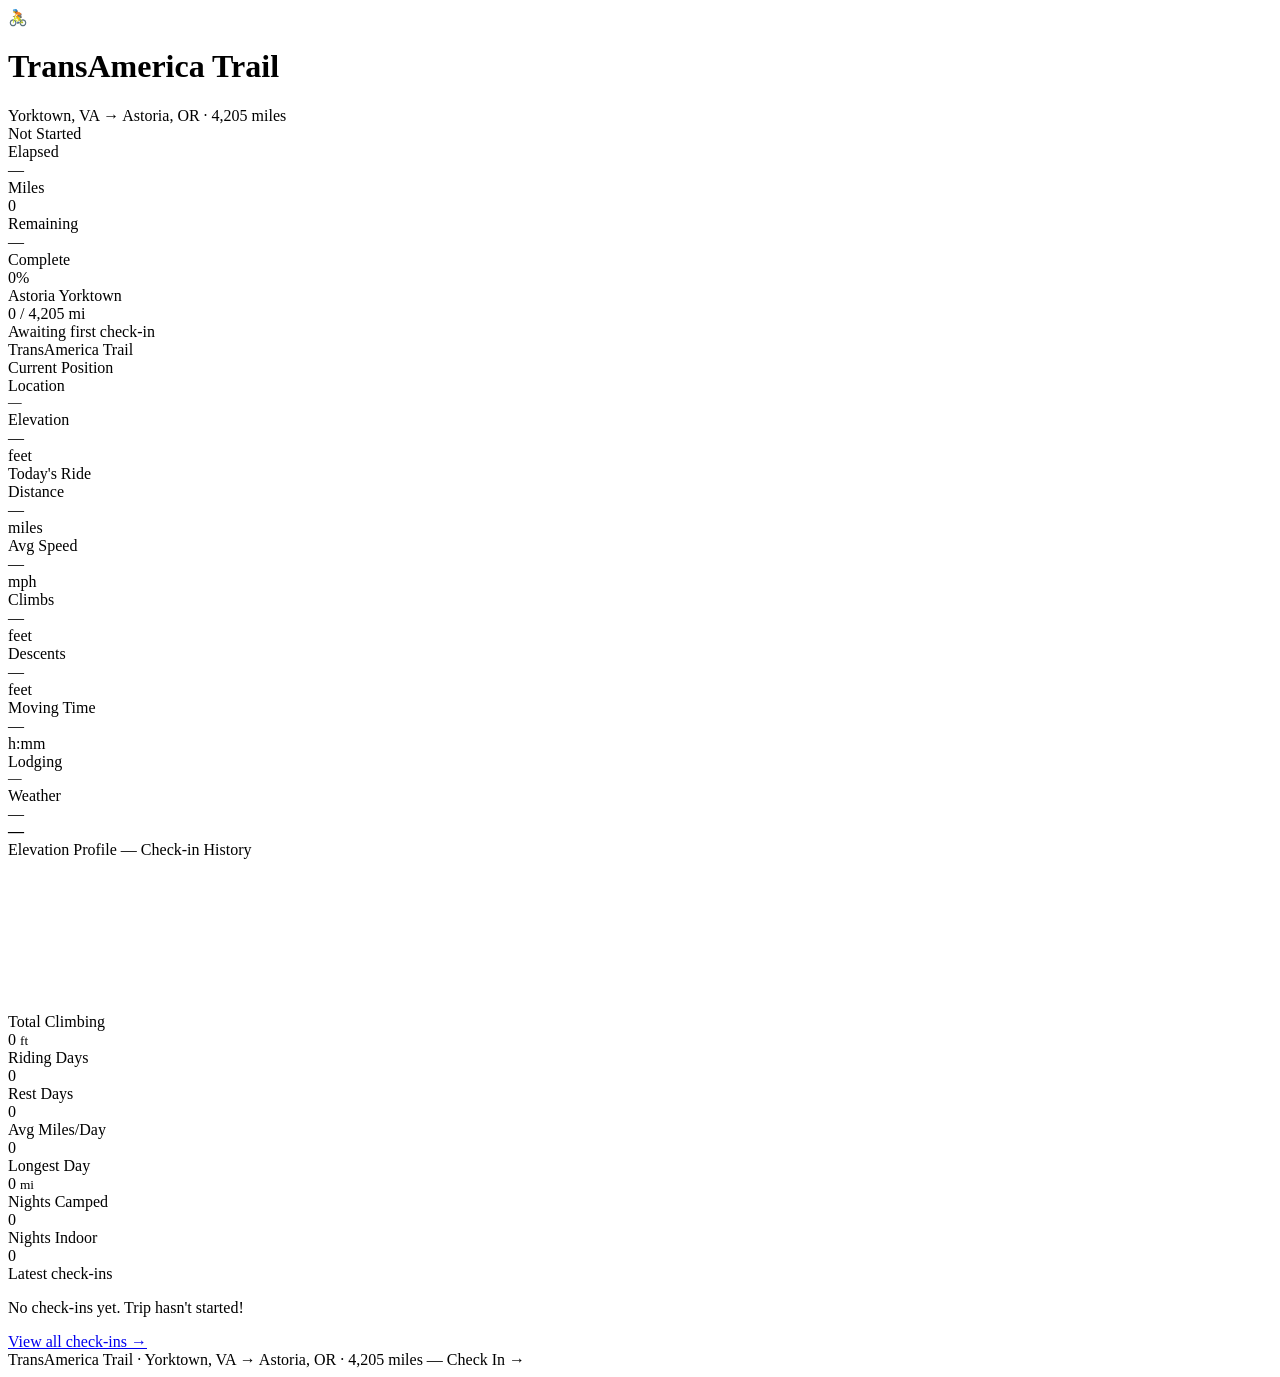
==== frontend/index.html @ 23829dc9 "Remove map +/- buttons from mobile.  Easier to pinch.  Keep them for desktop." ====
<!DOCTYPE html>
<html lang="en">
<head>
  <meta charset="UTF-8">
  <meta name="viewport" content="width=device-width, initial-scale=1.0">
  <title>TransAmerica Trail Tracker</title>
  <link rel="stylesheet" href="/vendor/leaflet.css?v=1776017688">
  <link rel="stylesheet" href="/css/main.css?v=1776024649">
</head>
<body>
<div id="app">

  <!-- ── Header ─────────────────────────────────────────────────────────── -->
  <header>
    <div class="header-left">
      <div class="logo-badge">🚴</div>
      <div class="header-title">
        <h1>TransAmerica Trail</h1>
        <div class="subtitle">Yorktown, VA → Astoria, OR · 4,205 miles</div>
      </div>
    </div>
    <div class="header-right">
      <div class="status-pill">
        <div class="status-dot offline"></div>
        <span>Not Started</span>
      </div>
    </div>
  </header>

  <!-- ── Mission status: key metrics ──────────────────────────────────── -->
  <div id="mission-status">
    <div id="ms-metrics">
      <div class="ms-metric">
        <div class="ms-metric-label">Elapsed</div>
        <div class="ms-metric-value" id="ms-elapsed">—</div>
      </div>
      <div class="ms-metric">
        <div class="ms-metric-label">Miles</div>
        <div class="ms-metric-value" id="ms-miles">0</div>
      </div>
      <div class="ms-metric">
        <div class="ms-metric-label">Remaining</div>
        <div class="ms-metric-value" id="ms-remaining">—</div>
      </div>
      <div class="ms-metric">
        <div class="ms-metric-label">Complete</div>
        <div class="ms-metric-value" id="ms-pct">0%</div>
      </div>
    </div>
  </div>

  <!-- ── Route progress bar ─────────────────────────────────────────────── -->
  <div id="progress-bar-wrap">
    <div class="progress-track">
      <div class="progress-bg"></div>
      <div class="progress-fill" id="progress-fill" style="width:0%"></div>
      <div class="progress-marker" id="progress-marker" style="left:0%"></div>
    </div>
    <div class="progress-endpoints">
      <span>Astoria</span>
      <span>Yorktown</span>
    </div>
    <div class="progress-miles-row">
      <span id="progress-miles">0 / 4,205 mi</span>
    </div>
  </div>

  <!-- ── Main grid: map + sidebar ──────────────────────────────────────── -->
  <div id="main-grid">

    <!-- Map -->
    <div id="map-container">
      <div id="map"></div>
      <div id="map-overlay">
        <div id="map-location-name">Awaiting first check-in</div>
        <div id="map-section-name">TransAmerica Trail</div>
      </div>
    </div>

    <!-- Sidebar -->
    <div id="sidebar">

      <!-- Current position -->
      <div class="panel">
        <div class="panel-title">Current Position</div>
        <div class="metrics-grid">
          <div class="metric full">
            <div class="metric-label">Location</div>
            <div class="metric-value" style="font-size:.85rem" id="tel-location">—</div>
          </div>
          <div class="metric full">
            <div class="metric-label">Elevation</div>
            <div class="metric-value" id="tel-elev">—</div>
            <div class="metric-unit">feet</div>
          </div>
        </div>
      </div>

      <!-- Today's ride -->
      <div class="panel">
        <div class="panel-title">Today's Ride</div>
        <div class="metrics-grid">
          <div class="metric">
            <div class="metric-label">Distance</div>
            <div class="metric-value green" id="tel-today">—</div>
            <div class="metric-unit">miles</div>
          </div>
          <div class="metric">
            <div class="metric-label">Avg Speed</div>
            <div class="metric-value" id="tel-speed">—</div>
            <div class="metric-unit">mph</div>
          </div>
          <div class="metric">
            <div class="metric-label">Climbs</div>
            <div class="metric-value" id="tel-gain">—</div>
            <div class="metric-unit">feet</div>
          </div>
          <div class="metric">
            <div class="metric-label">Descents</div>
            <div class="metric-value" id="tel-loss">—</div>
            <div class="metric-unit">feet</div>
          </div>
          <div class="metric">
            <div class="metric-label">Moving Time</div>
            <div class="metric-value" id="tel-time">—</div>
            <div class="metric-unit">h:mm</div>
          </div>
          <div class="metric">
            <div class="metric-label">Lodging</div>
            <div class="metric-value" style="font-size:.85rem" id="tel-lodging">—</div>
          </div>
        </div>
      </div>

      <!-- Weather -->
      <div class="panel">
        <div class="panel-title">Weather</div>
        <div class="weather-row">
          <div class="weather-temp" id="wx-temp">—</div>
          <div class="weather-detail">
            <strong id="wx-condition">—</strong><br>
            <span id="wx-wind"></span>
          </div>
        </div>
      </div>

    </div><!-- /sidebar -->
  </div><!-- /main-grid -->

  <!-- ── Elevation profile ─────────────────────────────────────────────── -->
  <div id="elevation-wrap">
    <div class="section-title">Elevation Profile — Check-in History</div>
    <canvas id="elevation-chart-canvas"></canvas>
  </div>

  <!-- ── Cumulative stats ──────────────────────────────────────────────── -->
  <div id="cumulative-wrap">
    <div class="cum-stat">
      <div class="cum-label">Total Climbing</div>
      <div class="cum-value" id="cum-climb">0 <small>ft</small></div>
    </div>
    <div class="cum-stat">
      <div class="cum-label">Riding Days</div>
      <div class="cum-value" id="cum-days">0</div>
    </div>
    <div class="cum-stat">
      <div class="cum-label">Rest Days</div>
      <div class="cum-value" id="cum-rest">0</div>
    </div>
    <div class="cum-stat">
      <div class="cum-label">Avg Miles/Day</div>
      <div class="cum-value" id="cum-avg">0</div>
    </div>
    <div class="cum-stat">
      <div class="cum-label">Longest Day</div>
      <div class="cum-value" id="cum-longest">0 <small>mi</small></div>
    </div>
    <div class="cum-stat">
      <div class="cum-label">Nights Camped</div>
      <div class="cum-value" id="cum-camped">0</div>
    </div>
    <div class="cum-stat">
      <div class="cum-label">Nights Indoor</div>
      <div class="cum-value" id="cum-indoor">0</div>
    </div>
  </div>

  <!-- ── Mission log ───────────────────────────────────────────────────── -->
  <div id="log-wrap">
    <div class="section-title">Latest check-ins</div>
    <div id="log-entries">
      <p class="log-empty">No check-ins yet. Trip hasn't started!</p>
    </div>
    <div id="log-footer">
      <a href="/log.html" class="log-more-btn">View all check-ins →</a>
    </div>
  </div>

  <!-- ── Footer ───────────────────────────────────────────────────────── -->
  <footer>
    <span>TransAmerica Trail · Yorktown, VA → Astoria, OR · 4,205 miles</span>
    <span id="last-updated">—</span>
    <span><a href="/checkin.html" style="color:var(--text-dim);text-decoration:none">Check In →</a></span>
  </footer>

</div><!-- /app -->

<script src="/vendor/leaflet.js?v=1776017688"></script>
<script src="/vendor/chart.umd.min.js?v=1776017688"></script>
<script src="/vendor/chartjs-plugin-annotation.min.js?v=1776017688"></script>
<script src="/js/route-data.js?v=1776022326"></script>
<script src="/js/bike-coops.js?v=1776014437"></script>
<script src="/js/waypoints-data.js?v=1776022326"></script>
<script src="/js/helpers.js?v=1776005369"></script>
<script src="/js/dashboard.js?v=1776024040"></script>
</body>
</html>
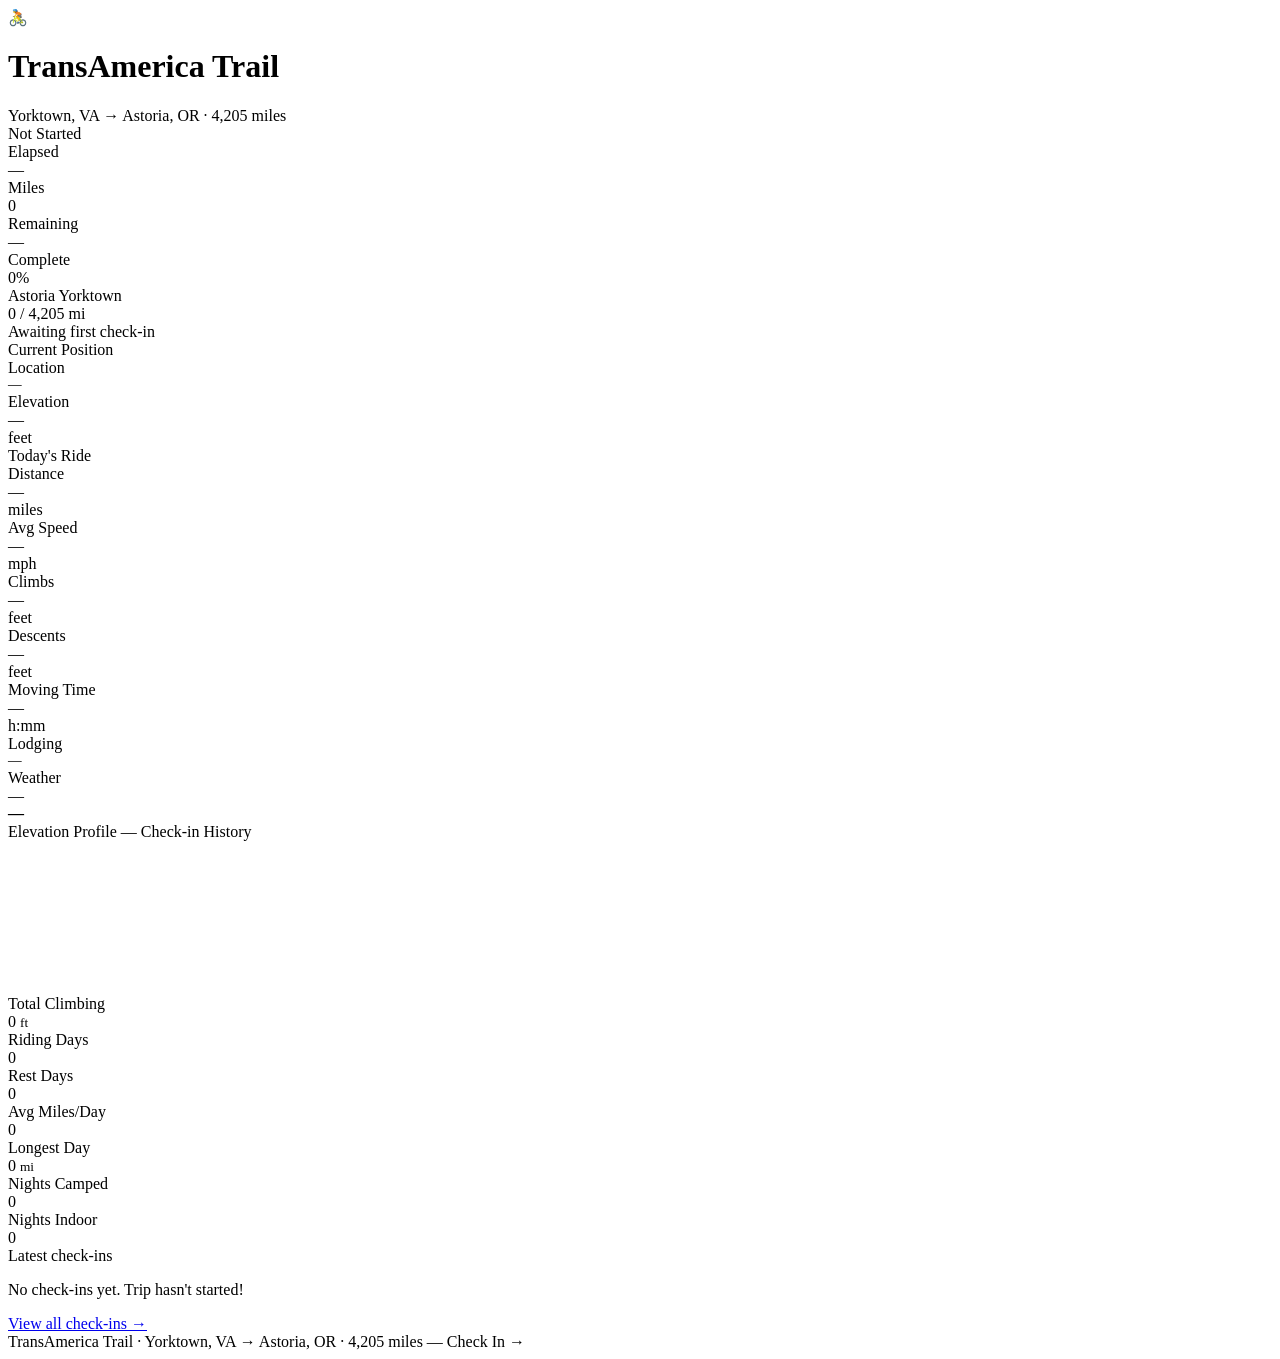
==== commit 440c8471: "Stop displaying the map section name" ====
--- a/frontend/index.html
+++ b/frontend/index.html
@@ -5,7 +5,7 @@
   <meta name="viewport" content="width=device-width, initial-scale=1.0">
   <title>TransAmerica Trail Tracker</title>
   <link rel="stylesheet" href="/vendor/leaflet.css?v=1776017688">
-  <link rel="stylesheet" href="/css/main.css?v=1776024649">
+  <link rel="stylesheet" href="/css/main.css?v=1776025029">
 </head>
 <body>
 <div id="app">
@@ -73,7 +73,6 @@
       <div id="map"></div>
       <div id="map-overlay">
         <div id="map-location-name">Awaiting first check-in</div>
-        <div id="map-section-name">TransAmerica Trail</div>
       </div>
     </div>
 
@@ -212,6 +211,6 @@
 <script src="/js/bike-coops.js?v=1776014437"></script>
 <script src="/js/waypoints-data.js?v=1776022326"></script>
 <script src="/js/helpers.js?v=1776005369"></script>
-<script src="/js/dashboard.js?v=1776024040"></script>
+<script src="/js/dashboard.js?v=1776025035"></script>
 </body>
 </html>
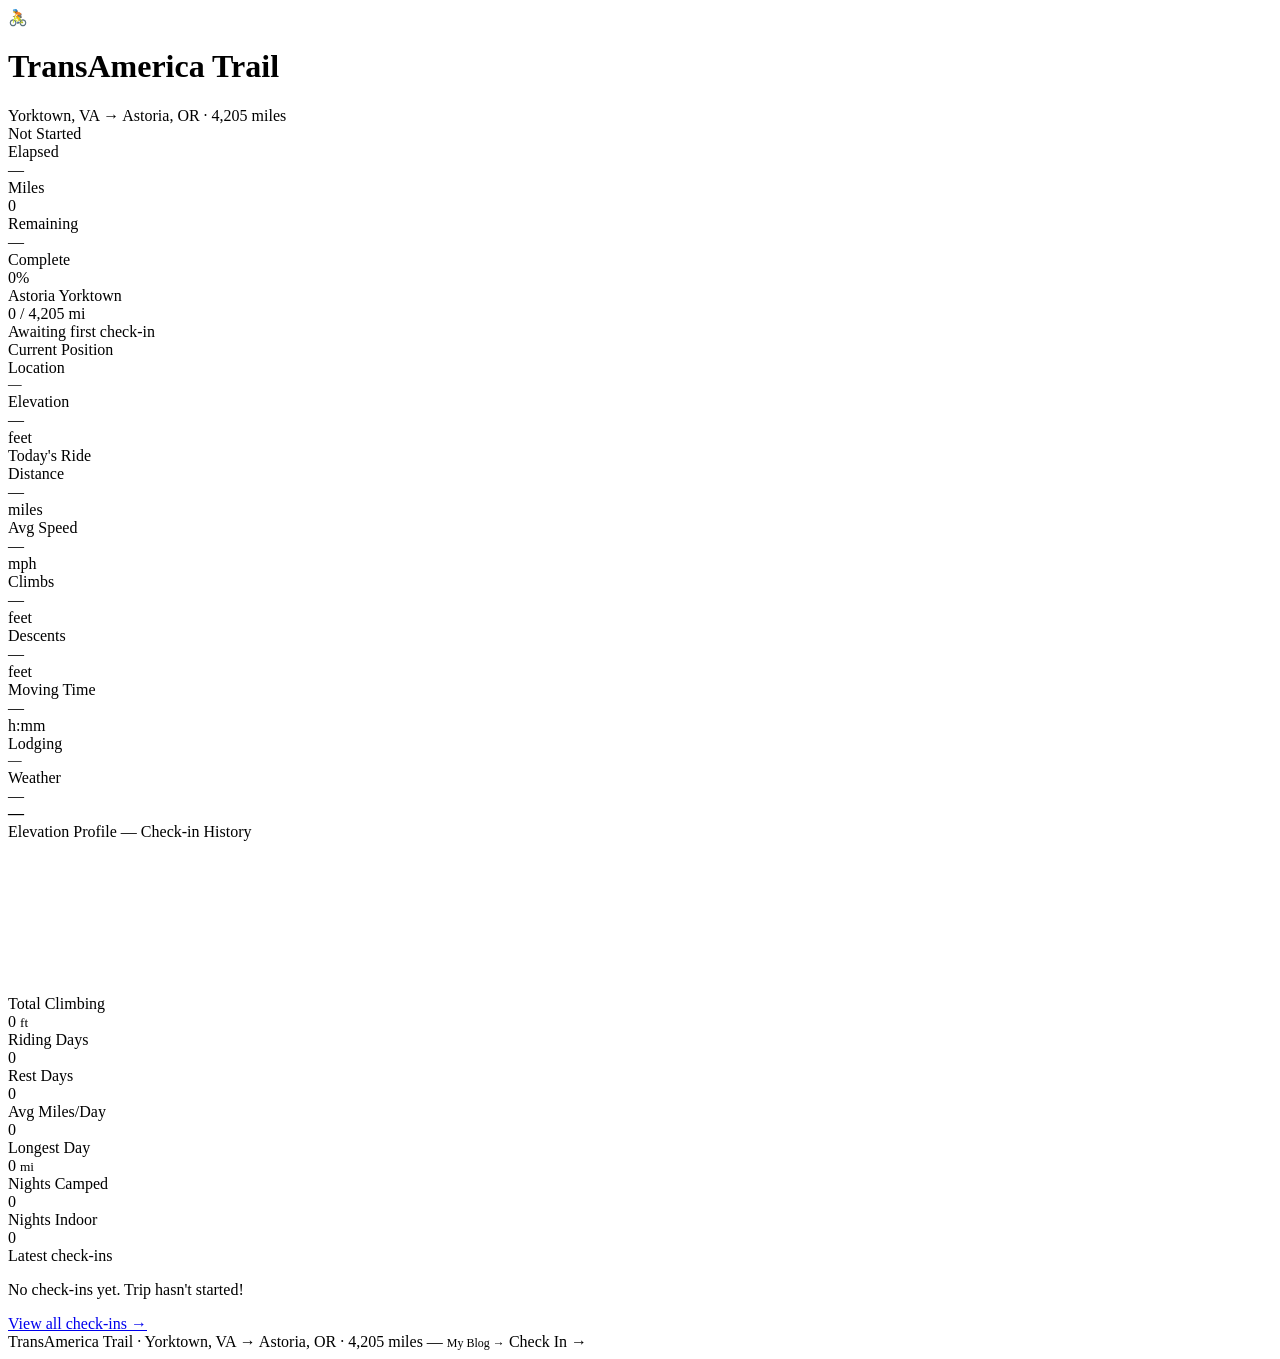
==== commit 6e184c2e: "Add link to blog" ====
--- a/frontend/index.html
+++ b/frontend/index.html
@@ -199,6 +199,7 @@
   <footer>
     <span>TransAmerica Trail · Yorktown, VA → Astoria, OR · 4,205 miles</span>
     <span id="last-updated">—</span>
+    <span><a href="https://bikecoffeetaco.wordpress.com" target="_blank" style="color:var(--accent);text-decoration:none;font-size:0.75rem">My Blog →</a></span>
     <span><a href="/checkin.html" style="color:var(--text-dim);text-decoration:none">Check In →</a></span>
   </footer>
 
@@ -207,10 +208,10 @@
 <script src="/vendor/leaflet.js?v=1776017688"></script>
 <script src="/vendor/chart.umd.min.js?v=1776017688"></script>
 <script src="/vendor/chartjs-plugin-annotation.min.js?v=1776017688"></script>
-<script src="/js/route-data.js?v=1776022326"></script>
+<script src="/js/route-data.js?v=1776027085"></script>
 <script src="/js/bike-coops.js?v=1776014437"></script>
-<script src="/js/waypoints-data.js?v=1776022326"></script>
+<script src="/js/waypoints-data.js?v=1776027085"></script>
 <script src="/js/helpers.js?v=1776005369"></script>
-<script src="/js/dashboard.js?v=1776025035"></script>
+<script src="/js/dashboard.js?v=1776034384"></script>
 </body>
 </html>
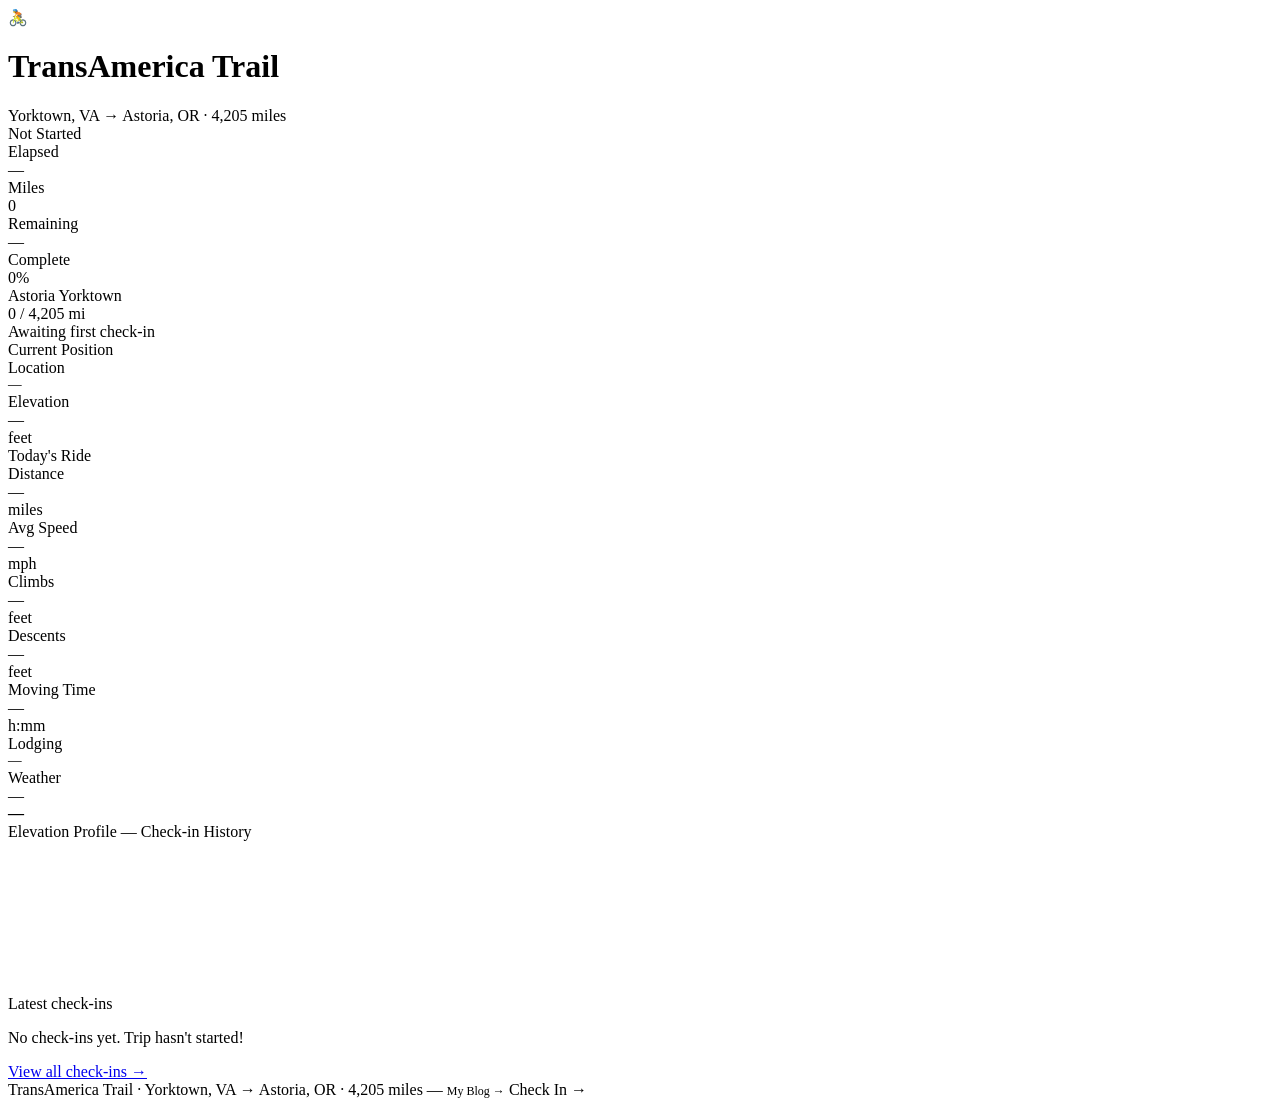
==== commit bdec7669: "Remove cumulative stats section" ====
--- a/frontend/index.html
+++ b/frontend/index.html
@@ -5,7 +5,7 @@
   <meta name="viewport" content="width=device-width, initial-scale=1.0">
   <title>TransAmerica Trail Tracker</title>
   <link rel="stylesheet" href="/vendor/leaflet.css?v=1776017688">
-  <link rel="stylesheet" href="/css/main.css?v=1776025029">
+  <link rel="stylesheet" href="/css/main.css?v=1776193066">
 </head>
 <body>
 <div id="app">
@@ -152,38 +152,6 @@
     <canvas id="elevation-chart-canvas"></canvas>
   </div>
 
-  <!-- ── Cumulative stats ──────────────────────────────────────────────── -->
-  <div id="cumulative-wrap">
-    <div class="cum-stat">
-      <div class="cum-label">Total Climbing</div>
-      <div class="cum-value" id="cum-climb">0 <small>ft</small></div>
-    </div>
-    <div class="cum-stat">
-      <div class="cum-label">Riding Days</div>
-      <div class="cum-value" id="cum-days">0</div>
-    </div>
-    <div class="cum-stat">
-      <div class="cum-label">Rest Days</div>
-      <div class="cum-value" id="cum-rest">0</div>
-    </div>
-    <div class="cum-stat">
-      <div class="cum-label">Avg Miles/Day</div>
-      <div class="cum-value" id="cum-avg">0</div>
-    </div>
-    <div class="cum-stat">
-      <div class="cum-label">Longest Day</div>
-      <div class="cum-value" id="cum-longest">0 <small>mi</small></div>
-    </div>
-    <div class="cum-stat">
-      <div class="cum-label">Nights Camped</div>
-      <div class="cum-value" id="cum-camped">0</div>
-    </div>
-    <div class="cum-stat">
-      <div class="cum-label">Nights Indoor</div>
-      <div class="cum-value" id="cum-indoor">0</div>
-    </div>
-  </div>
-
   <!-- ── Mission log ───────────────────────────────────────────────────── -->
   <div id="log-wrap">
     <div class="section-title">Latest check-ins</div>
@@ -208,10 +176,10 @@
 <script src="/vendor/leaflet.js?v=1776017688"></script>
 <script src="/vendor/chart.umd.min.js?v=1776017688"></script>
 <script src="/vendor/chartjs-plugin-annotation.min.js?v=1776017688"></script>
-<script src="/js/route-data.js?v=1776027085"></script>
+<script src="/js/route-data.js?v=1776192927"></script>
 <script src="/js/bike-coops.js?v=1776014437"></script>
-<script src="/js/waypoints-data.js?v=1776027085"></script>
-<script src="/js/helpers.js?v=1776005369"></script>
-<script src="/js/dashboard.js?v=1776034384"></script>
+<script src="/js/waypoints-data.js?v=1776192927"></script>
+<script src="/js/helpers.js?v=1778432696"></script>
+<script src="/js/dashboard.js?v=1776193053"></script>
 </body>
 </html>
